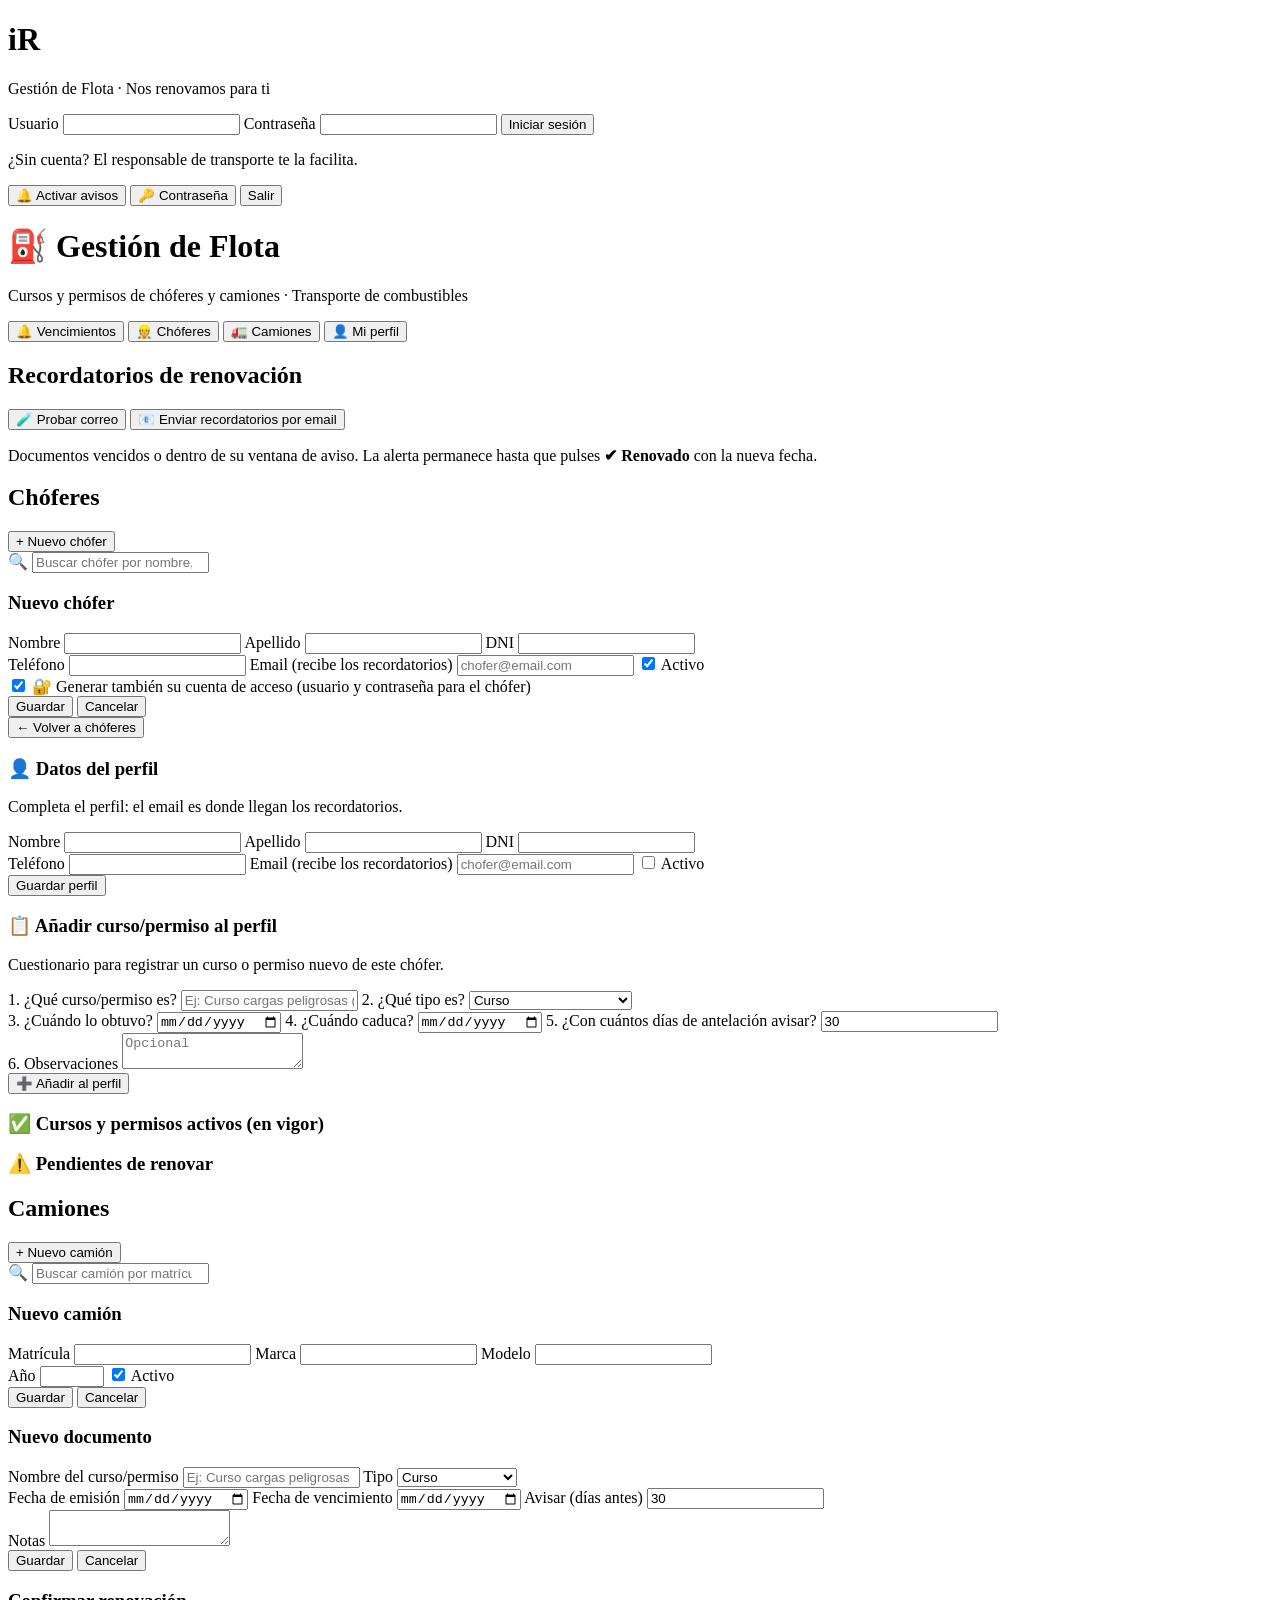
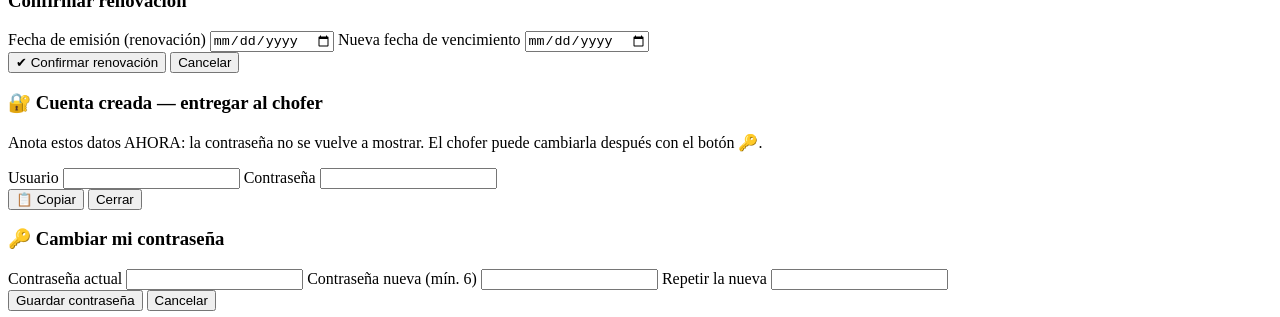
==== gestion_flota_php/static/index.html @ e3a1818c "Añadir buscador con lupa en las secciones de chóferes y camiones - Campo de búsqueda con icono de lu" ====
<!DOCTYPE html>
<html lang="es">
<head>
  <meta charset="UTF-8">
  <meta name="viewport" content="width=device-width, initial-scale=1.0">
  <title>Gestión de Flota — Cursos y Permisos</title>
  <meta name="theme-color" content="#36A9E1">
  <meta name="mobile-web-app-capable" content="yes">
  <meta name="apple-mobile-web-app-capable" content="yes">
  <meta name="apple-mobile-web-app-status-bar-style" content="black-translucent">
  <meta name="apple-mobile-web-app-title" content="Flota">
  <link rel="icon" href="static/icono.png">
  <link rel="apple-touch-icon" href="static/icono.png">
  <link rel="preconnect" href="https://fonts.googleapis.com">
  <link href="https://fonts.googleapis.com/css2?family=Lato:wght@400;700;900&display=swap" rel="stylesheet">
  <link rel="stylesheet" href="static/styles.css">
</head>
<body>
  <!-- Pantalla de acceso -->
  <div id="pantalla-login" class="pantalla-login oculta">
    <div class="caja-login">
      <h1 class="logo-login">iR</h1>
      <p>Gestión de Flota · Nos renovamos para ti</p>
      <form id="form-login" onsubmit="return enviarLogin(event)">
        <label>Usuario <input id="login-usuario" required autocomplete="username"></label>
        <label>Contraseña <input id="login-password" type="password" required autocomplete="current-password"></label>
        <button type="submit" class="btn-marca" id="btn-login">Iniciar sesión</button>
        <p class="error-login" id="error-login"></p>
        <p class="alternar-login">¿Sin cuenta? El responsable de transporte te la facilita.</p>
      </form>
    </div>
  </div>

  <header id="cabecera" class="oculta">
    <div class="barra-usuario">
      <span id="usuario-actual"></span>
      <button class="btn-chico" onclick="activarAvisos()" id="btn-avisos">🔔 Activar avisos</button>
      <button class="btn-chico" onclick="abrirCambioPassword()">🔑 Contraseña</button>
      <button class="btn-chico" onclick="cerrarSesion()">Salir</button>
    </div>
    <h1>⛽ Gestión de Flota</h1>
    <p class="subtitulo">Cursos y permisos de chóferes y camiones · Transporte de combustibles</p>
    <nav>
      <button class="tab activa" data-vista="vencimientos">🔔 Vencimientos</button>
      <button class="tab" data-vista="choferes">👷 Chóferes</button>
      <button class="tab" data-vista="camiones">🚛 Camiones</button>
      <button class="tab oculta" id="tab-perfil" onclick="abrirMiPerfil(this)">👤 Mi perfil</button>
    </nav>
  </header>

  <main id="contenido" class="oculta">
    <!-- Vista: Vencimientos -->
    <section id="vista-vencimientos" class="vista">
      <div class="barra">
        <h2>Recordatorios de renovación</h2>
        <div class="acciones" style="margin:0">
          <button class="btn-chico" id="btn-probar-correo" onclick="probarCorreo(this)">🧪 Probar correo</button>
          <button class="btn-primario" id="btn-enviar-avisos" onclick="enviarRecordatorios(this)">📧 Enviar recordatorios por email</button>
        </div>
      </div>
      <p class="ayuda">
        Documentos vencidos o dentro de su ventana de aviso. La alerta permanece
        hasta que pulses <strong>✔ Renovado</strong> con la nueva fecha.
      </p>
      <div id="lista-vencimientos"></div>
    </section>

    <!-- Vista: Choferes -->
    <section id="vista-choferes" class="vista oculta">
      <div class="barra">
        <h2>Chóferes</h2>
        <button class="btn-primario" onclick="abrirFormChofer()">+ Nuevo chófer</button>
      </div>
      <div class="buscador">
        <span class="lupa">🔍</span>
        <input id="buscar-choferes" type="search" placeholder="Buscar chófer por nombre, DNI, email o curso…" oninput="pintarChoferes()" autocomplete="off">
      </div>
      <form id="form-chofer" class="tarjeta oculta" onsubmit="return guardarChofer(event)">
        <h3 id="titulo-form-chofer">Nuevo chófer</h3>
        <input type="hidden" id="chofer-id">
        <div class="fila">
          <label>Nombre <input id="chofer-nombre" required></label>
          <label>Apellido <input id="chofer-apellido" required></label>
          <label>DNI <input id="chofer-dni" required></label>
        </div>
        <div class="fila">
          <label>Teléfono <input id="chofer-telefono"></label>
          <label>Email (recibe los recordatorios) <input id="chofer-email" type="email" required placeholder="chofer@email.com"></label>
          <label class="check"><input id="chofer-activo" type="checkbox" checked> Activo</label>
        </div>
        <label class="check" id="campo-generar-cuenta">
          <input id="chofer-generar-cuenta" type="checkbox" checked>
          🔐 Generar también su cuenta de acceso (usuario y contraseña para el chófer)
        </label>
        <div class="acciones">
          <button type="submit" class="btn-primario">Guardar</button>
          <button type="button" onclick="cerrarForms()">Cancelar</button>
        </div>
      </form>
      <div id="lista-choferes"></div>
    </section>

    <!-- Vista: Perfil del chofer -->
    <section id="vista-perfil" class="vista oculta">
      <button class="btn-chico" id="btn-volver-choferes" onclick="volverAChoferes()">← Volver a chóferes</button>
      <h2 id="perfil-titulo"></h2>

      <div class="tarjeta">
        <h3>👤 Datos del perfil</h3>
        <p class="ayuda">Completa el perfil: el email es donde llegan los recordatorios.</p>
        <form id="form-perfil" onsubmit="return guardarPerfil(event)">
          <div class="fila">
            <label>Nombre <input id="perfil-nombre" required></label>
            <label>Apellido <input id="perfil-apellido" required></label>
            <label>DNI <input id="perfil-dni" required></label>
          </div>
          <div class="fila">
            <label>Teléfono <input id="perfil-telefono"></label>
            <label>Email (recibe los recordatorios) <input id="perfil-email" type="email" required placeholder="chofer@email.com"></label>
            <label class="check"><input id="perfil-activo" type="checkbox"> Activo</label>
          </div>
          <div class="acciones">
            <button type="submit" class="btn-primario">Guardar perfil</button>
          </div>
        </form>
      </div>

      <div class="tarjeta cuestionario">
        <h3>📋 Añadir curso/permiso al perfil</h3>
        <p class="ayuda">Cuestionario para registrar un curso o permiso nuevo de este chófer.</p>
        <form id="form-cuestionario" onsubmit="return enviarCuestionario(event)">
          <div class="fila">
            <label>1. ¿Qué curso/permiso es? <input id="cuest-nombre" required placeholder="Ej: Curso cargas peligrosas (ADR)"></label>
            <label>2. ¿Qué tipo es?
              <select id="cuest-tipo">
                <option value="curso">Curso</option>
                <option value="permiso">Permiso</option>
                <option value="licencia">Licencia</option>
                <option value="otro">Otro (certificado, DNI...)</option>
              </select>
            </label>
          </div>
          <div class="fila">
            <label>3. ¿Cuándo lo obtuvo? <input id="cuest-emision" type="date"></label>
            <label>4. ¿Cuándo caduca? <input id="cuest-vencimiento" type="date" required></label>
            <label>5. ¿Con cuántos días de antelación avisar? <input id="cuest-aviso" type="number" min="0" value="30" required></label>
          </div>
          <label>6. Observaciones <textarea id="cuest-notas" rows="2" placeholder="Opcional"></textarea></label>
          <div class="acciones">
            <button type="submit" class="btn-marca">➕ Añadir al perfil</button>
          </div>
        </form>
      </div>

      <h3>✅ Cursos y permisos activos (en vigor)</h3>
      <div id="perfil-docs-activos"></div>

      <h3>⚠️ Pendientes de renovar</h3>
      <div id="perfil-docs-pendientes"></div>
    </section>

    <!-- Vista: Camiones -->
    <section id="vista-camiones" class="vista oculta">
      <div class="barra">
        <h2>Camiones</h2>
        <button class="btn-primario" id="btn-nuevo-camion" onclick="abrirFormCamion()">+ Nuevo camión</button>
      </div>
      <div class="buscador">
        <span class="lupa">🔍</span>
        <input id="buscar-camiones" type="search" placeholder="Buscar camión por matrícula, marca o permiso…" oninput="pintarCamiones()" autocomplete="off">
      </div>
      <form id="form-camion" class="tarjeta oculta" onsubmit="return guardarCamion(event)">
        <h3 id="titulo-form-camion">Nuevo camión</h3>
        <input type="hidden" id="camion-id">
        <div class="fila">
          <label>Matrícula <input id="camion-patente" required></label>
          <label>Marca <input id="camion-marca"></label>
          <label>Modelo <input id="camion-modelo"></label>
        </div>
        <div class="fila">
          <label>Año <input id="camion-anio" type="number" min="1950" max="2100"></label>
          <label class="check"><input id="camion-activo" type="checkbox" checked> Activo</label>
        </div>
        <div class="acciones">
          <button type="submit" class="btn-primario">Guardar</button>
          <button type="button" onclick="cerrarForms()">Cancelar</button>
        </div>
      </form>
      <div id="lista-camiones"></div>
    </section>
  </main>

  <!-- Modal de documento (curso/permiso) -->
  <div id="modal-doc" class="modal oculta">
    <form class="tarjeta modal-contenido" onsubmit="return guardarDocumento(event)">
      <h3 id="titulo-form-doc">Nuevo documento</h3>
      <p id="doc-titular" class="ayuda"></p>
      <input type="hidden" id="doc-id">
      <input type="hidden" id="doc-chofer-id">
      <input type="hidden" id="doc-camion-id">
      <div class="fila">
        <label>Nombre del curso/permiso <input id="doc-nombre" required placeholder="Ej: Curso cargas peligrosas"></label>
        <label>Tipo
          <select id="doc-tipo">
            <option value="curso">Curso</option>
            <option value="permiso">Permiso</option>
            <option value="licencia">Licencia</option>
            <option value="seguro">Seguro</option>
            <option value="revision_tecnica">Revisión técnica</option>
            <option value="otro">Otro</option>
          </select>
        </label>
      </div>
      <div class="fila">
        <label>Fecha de emisión <input id="doc-emision" type="date"></label>
        <label>Fecha de vencimiento <input id="doc-vencimiento" type="date" required></label>
        <label>Avisar (días antes) <input id="doc-aviso" type="number" min="0" value="30" required></label>
      </div>
      <label>Notas <textarea id="doc-notas" rows="2"></textarea></label>
      <div class="acciones">
        <button type="submit" class="btn-primario">Guardar</button>
        <button type="button" onclick="cerrarModal()">Cancelar</button>
      </div>
    </form>
  </div>

  <!-- Modal de renovación -->
  <div id="modal-renovar" class="modal oculta">
    <form class="tarjeta modal-contenido" onsubmit="return confirmarRenovacion(event)">
      <h3 id="titulo-renovar">Confirmar renovación</h3>
      <p id="renovar-info" class="ayuda"></p>
      <input type="hidden" id="renovar-id">
      <div class="fila">
        <label>Fecha de emisión (renovación) <input id="renovar-emision" type="date"></label>
        <label>Nueva fecha de vencimiento <input id="renovar-vencimiento" type="date" required></label>
      </div>
      <div class="acciones">
        <button type="submit" class="btn-marca">✔ Confirmar renovación</button>
        <button type="button" onclick="cerrarRenovar()">Cancelar</button>
      </div>
    </form>
  </div>

  <!-- Modal de credenciales generadas -->
  <div id="modal-credenciales" class="modal oculta">
    <div class="tarjeta modal-contenido">
      <h3>🔐 Cuenta creada — entregar al chofer</h3>
      <p class="ayuda">Anota estos datos AHORA: la contraseña no se vuelve a mostrar. El chofer puede cambiarla después con el botón 🔑.</p>
      <div class="fila">
        <label>Usuario <input id="cred-usuario" readonly onclick="this.select()"></label>
        <label>Contraseña <input id="cred-password" readonly onclick="this.select()"></label>
      </div>
      <div class="acciones">
        <button type="button" class="btn-primario" onclick="copiarCredenciales()">📋 Copiar</button>
        <button type="button" onclick="document.getElementById('modal-credenciales').classList.add('oculta')">Cerrar</button>
      </div>
    </div>
  </div>

  <!-- Modal de cambio de contraseña -->
  <div id="modal-password" class="modal oculta">
    <form class="tarjeta modal-contenido" onsubmit="return cambiarPassword(event)">
      <h3>🔑 Cambiar mi contraseña</h3>
      <div class="fila">
        <label>Contraseña actual <input id="pass-actual" type="password" required></label>
        <label>Contraseña nueva (mín. 6) <input id="pass-nueva" type="password" required minlength="6"></label>
        <label>Repetir la nueva <input id="pass-repetir" type="password" required minlength="6"></label>
      </div>
      <div class="acciones">
        <button type="submit" class="btn-primario">Guardar contraseña</button>
        <button type="button" onclick="cerrarCambioPassword()">Cancelar</button>
      </div>
    </form>
  </div>

  <script src="static/auth.js"></script>
  <script src="static/app.js"></script>
  <script src="static/perfil.js"></script>
</body>
</html>
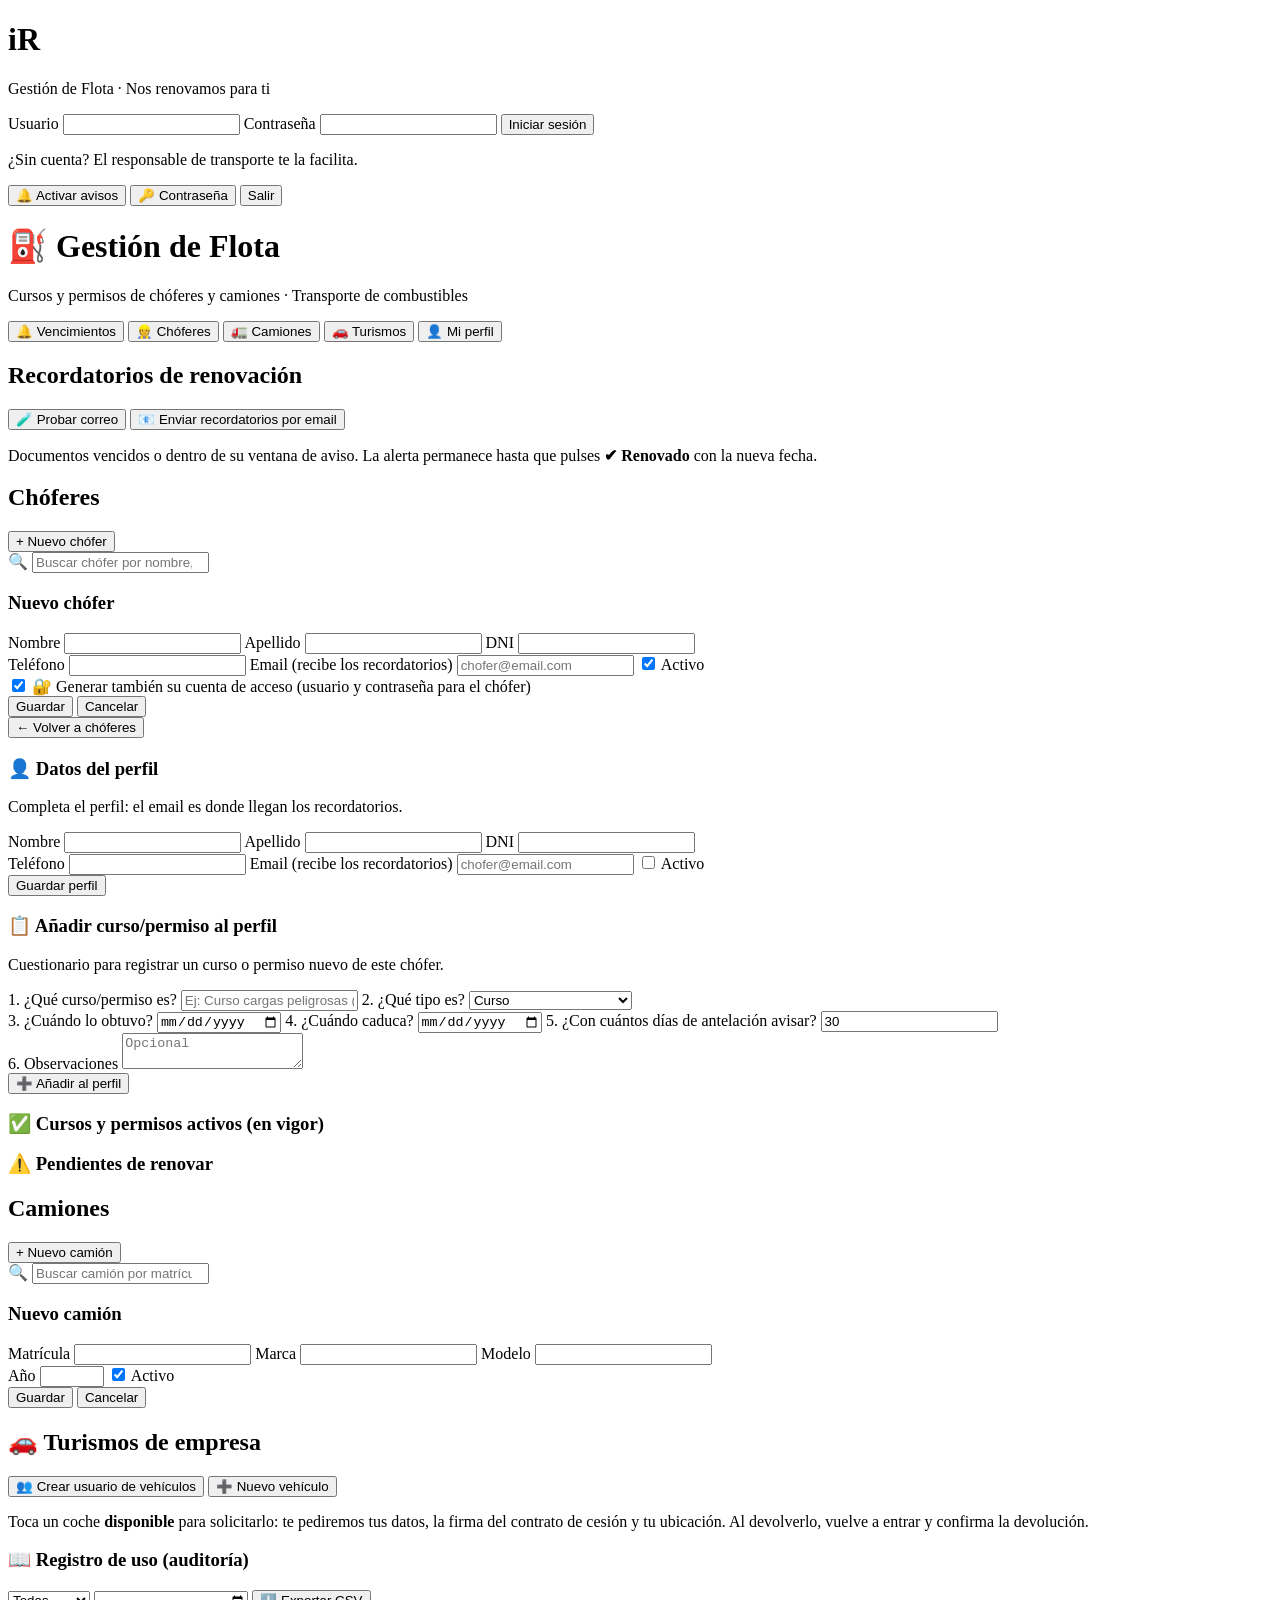
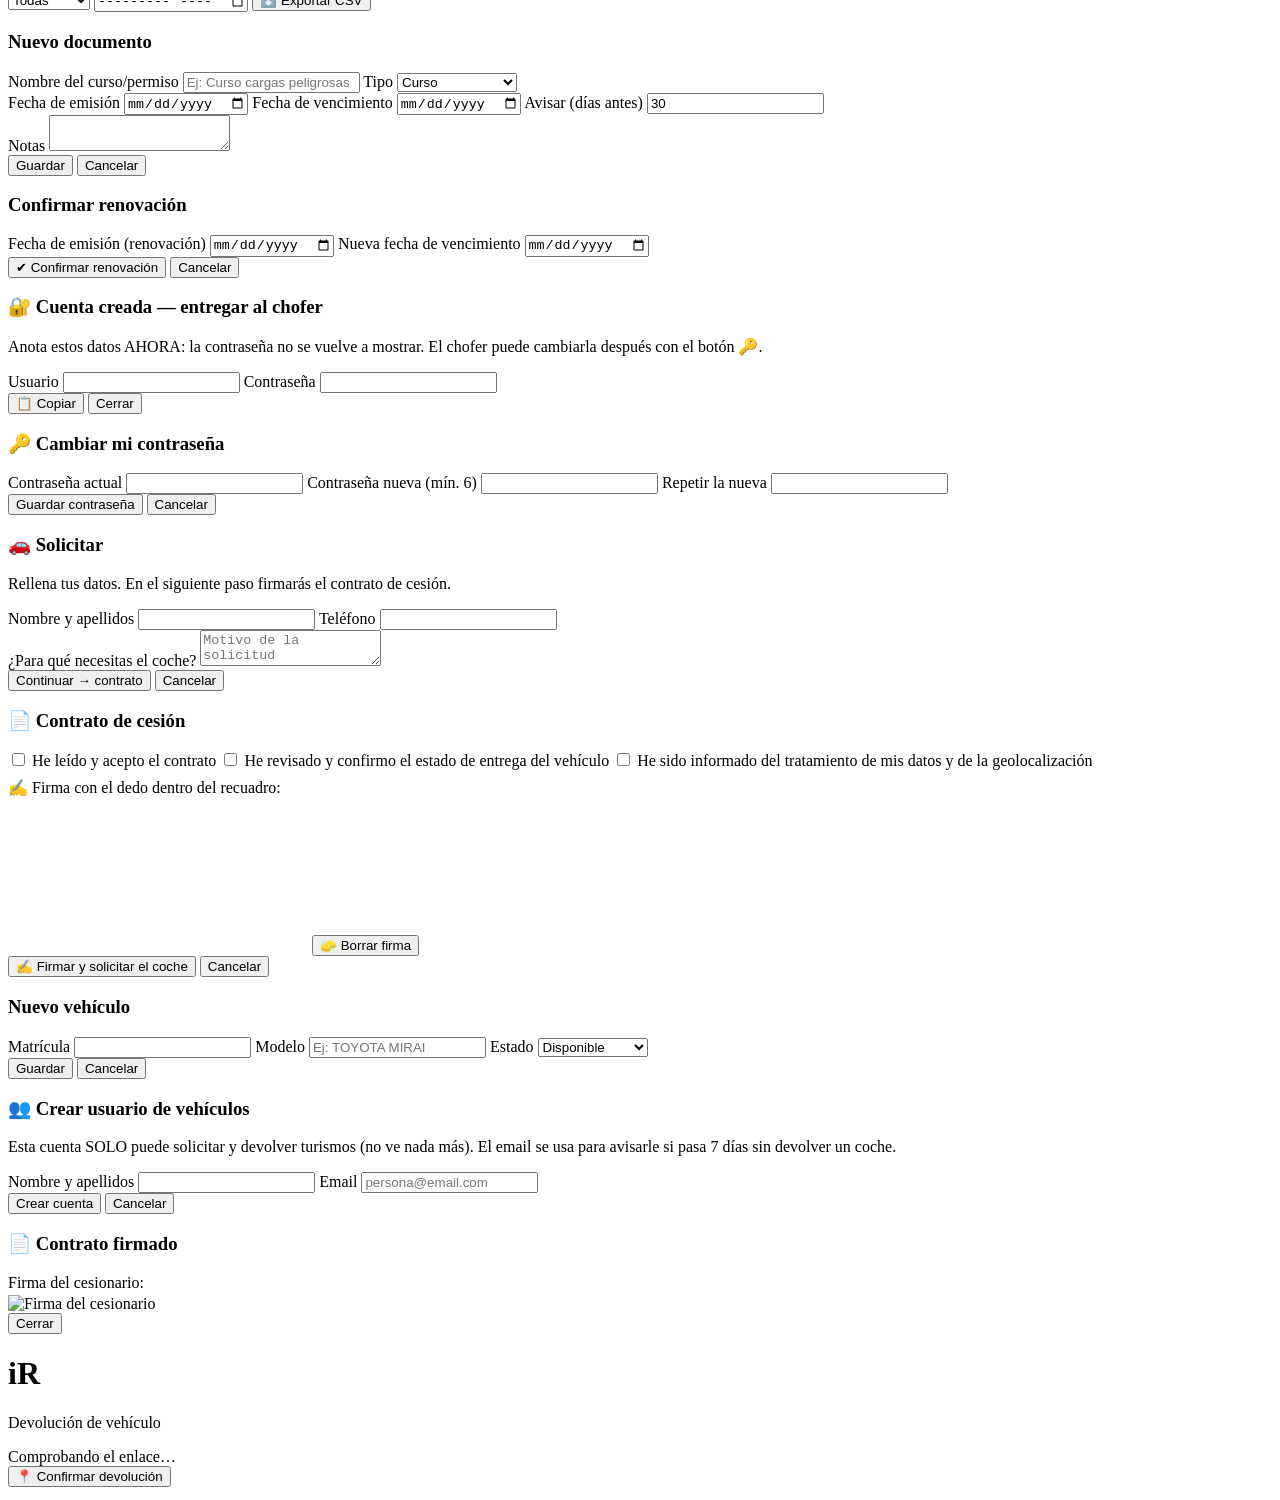
==== commit 32ab0a04: "Módulo de Turismos: solicitud/devolución de coches con GPS, firma y auditoría Sección nueva 🚗 Turism" ====
--- a/gestion_flota_php/static/index.html
+++ b/gestion_flota_php/static/index.html
@@ -13,7 +13,8 @@
   <link rel="apple-touch-icon" href="static/icono.png">
   <link rel="preconnect" href="https://fonts.googleapis.com">
   <link href="https://fonts.googleapis.com/css2?family=Lato:wght@400;700;900&display=swap" rel="stylesheet">
-  <link rel="stylesheet" href="static/styles.css">
+  <link rel="stylesheet" href="static/styles.css?v=7">
+  <link rel="stylesheet" href="static/turismos.css?v=1">
 </head>
 <body>
   <!-- Pantalla de acceso -->
@@ -44,6 +45,7 @@
       <button class="tab activa" data-vista="vencimientos">🔔 Vencimientos</button>
       <button class="tab" data-vista="choferes">👷 Chóferes</button>
       <button class="tab" data-vista="camiones">🚛 Camiones</button>
+      <button class="tab oculta" id="tab-turismos" data-vista="turismos">🚗 Turismos</button>
       <button class="tab oculta" id="tab-perfil" onclick="abrirMiPerfil(this)">👤 Mi perfil</button>
     </nav>
   </header>
@@ -73,7 +75,8 @@
       </div>
       <div class="buscador">
         <span class="lupa">🔍</span>
-        <input id="buscar-choferes" type="search" placeholder="Buscar chófer por nombre, DNI, email o curso…" oninput="pintarChoferes()" autocomplete="off">
+        <input id="buscar-choferes" type="search" placeholder="Buscar chófer por nombre, DNI, email o curso…" oninput="sugerir('choferes')" onkeydown="teclasBuscador(event, 'choferes')" autocomplete="off">
+        <div class="sugerencias oculta" id="sug-choferes"></div>
       </div>
       <form id="form-chofer" class="tarjeta oculta" onsubmit="return guardarChofer(event)">
         <h3 id="titulo-form-chofer">Nuevo chófer</h3>
@@ -167,7 +170,8 @@
       </div>
       <div class="buscador">
         <span class="lupa">🔍</span>
-        <input id="buscar-camiones" type="search" placeholder="Buscar camión por matrícula, marca o permiso…" oninput="pintarCamiones()" autocomplete="off">
+        <input id="buscar-camiones" type="search" placeholder="Buscar camión por matrícula, marca o permiso…" oninput="sugerir('camiones')" onkeydown="teclasBuscador(event, 'camiones')" autocomplete="off">
+        <div class="sugerencias oculta" id="sug-camiones"></div>
       </div>
       <form id="form-camion" class="tarjeta oculta" onsubmit="return guardarCamion(event)">
         <h3 id="titulo-form-camion">Nuevo camión</h3>
@@ -187,6 +191,40 @@
         </div>
       </form>
       <div id="lista-camiones"></div>
+    </section>
+
+    <!-- Vista: Turismos (coches de empresa) -->
+    <section id="vista-turismos" class="vista oculta">
+      <div class="barra">
+        <h2>🚗 Turismos de empresa</h2>
+        <div class="acciones oculta" style="margin:0" id="turismos-acciones-admin">
+          <button class="btn-primario btn-chico" onclick="abrirUsuarioVehiculos()">👥 Crear usuario de vehículos</button>
+          <button class="btn-chico" onclick="abrirFormVehiculo()">➕ Nuevo vehículo</button>
+        </div>
+      </div>
+      <div id="turismo-solicitud-activa"></div>
+      <p class="ayuda">
+        Toca un coche <strong>disponible</strong> para solicitarlo: te pediremos
+        tus datos, la firma del contrato de cesión y tu ubicación. Al devolverlo,
+        vuelve a entrar y confirma la devolución.
+      </p>
+      <div id="lista-turismos" class="turismo-lista"></div>
+
+      <div id="turismos-registro" class="oculta">
+        <div class="barra">
+          <h3>📖 Registro de uso (auditoría)</h3>
+          <div class="acciones" style="margin:0">
+            <select id="registro-filtro" onchange="pintarRegistroTurismos()">
+              <option value="todas">Todas</option>
+              <option value="en_uso">En uso</option>
+              <option value="devueltas">Devueltas</option>
+            </select>
+            <input type="month" id="registro-mes" onchange="pintarRegistroTurismos()">
+            <button class="btn-chico" onclick="exportarRegistroTurismos()">⬇️ Exportar CSV</button>
+          </div>
+        </div>
+        <div id="lista-registro-turismos"></div>
+      </div>
     </section>
   </main>
 
@@ -273,8 +311,113 @@
     </form>
   </div>
 
-  <script src="static/auth.js"></script>
-  <script src="static/app.js"></script>
-  <script src="static/perfil.js"></script>
+  <!-- Modal: datos de la solicitud de turismo (paso 1) -->
+  <div id="modal-solicitud-turismo" class="modal oculta">
+    <form class="tarjeta modal-contenido" onsubmit="return continuarAlContrato(event)">
+      <h3>🚗 Solicitar <span id="solicitud-veh"></span></h3>
+      <p class="ayuda">Rellena tus datos. En el siguiente paso firmarás el contrato de cesión.</p>
+      <div class="fila">
+        <label>Nombre y apellidos <input id="sol-nombre" required autocomplete="name"></label>
+        <label>Teléfono <input id="sol-telefono" type="tel" required autocomplete="tel"></label>
+      </div>
+      <label>¿Para qué necesitas el coche? <textarea id="sol-motivo" rows="2" required placeholder="Motivo de la solicitud"></textarea></label>
+      <div class="acciones">
+        <button type="submit" class="btn-marca">Continuar → contrato</button>
+        <button type="button" onclick="cerrarModalTurismo('modal-solicitud-turismo')">Cancelar</button>
+      </div>
+    </form>
+  </div>
+
+  <!-- Modal: contrato de cesión + firma con el dedo (paso 2) -->
+  <div id="modal-contrato" class="modal oculta">
+    <div class="tarjeta modal-contenido">
+      <h3>📄 Contrato de cesión</h3>
+      <div id="contrato-texto" class="contrato-texto"></div>
+      <label class="check"><input type="checkbox" id="chk-contrato"> He leído y acepto el contrato</label>
+      <label class="check"><input type="checkbox" id="chk-estado"> He revisado y confirmo el estado de entrega del vehículo</label>
+      <label class="check"><input type="checkbox" id="chk-datos"> He sido informado del tratamiento de mis datos y de la geolocalización</label>
+      <p class="ayuda" style="margin:0.5rem 0 0.2rem">✍️ Firma con el dedo dentro del recuadro:</p>
+      <canvas id="firma-canvas" class="firma-canvas"></canvas>
+      <button type="button" class="btn-chico" onclick="limpiarFirma()">🧽 Borrar firma</button>
+      <div class="acciones">
+        <button type="button" class="btn-marca" onclick="firmarYSolicitar(this)">✍️ Firmar y solicitar el coche</button>
+        <button type="button" onclick="cerrarModalTurismo('modal-contrato')">Cancelar</button>
+      </div>
+    </div>
+  </div>
+
+  <!-- Modal: nuevo/editar vehículo (solo responsable) -->
+  <div id="modal-vehiculo" class="modal oculta">
+    <form class="tarjeta modal-contenido" onsubmit="return guardarVehiculo(event)">
+      <h3 id="titulo-form-vehiculo">Nuevo vehículo</h3>
+      <input type="hidden" id="veh-id">
+      <div class="fila">
+        <label>Matrícula <input id="veh-matricula" required></label>
+        <label>Modelo <input id="veh-modelo" placeholder="Ej: TOYOTA MIRAI"></label>
+        <label>Estado
+          <select id="veh-estado">
+            <option value="disponible">Disponible</option>
+            <option value="mantenimiento">Mantenimiento</option>
+            <option value="baja">Fuera de flota</option>
+          </select>
+        </label>
+      </div>
+      <div class="acciones">
+        <button type="submit" class="btn-primario">Guardar</button>
+        <button type="button" onclick="cerrarModalTurismo('modal-vehiculo')">Cancelar</button>
+      </div>
+    </form>
+  </div>
+
+  <!-- Modal: crear usuario de vehículos (solo responsable) -->
+  <div id="modal-usuario-vehiculos" class="modal oculta">
+    <form class="tarjeta modal-contenido" onsubmit="return crearUsuarioVehiculos(event)">
+      <h3>👥 Crear usuario de vehículos</h3>
+      <p class="ayuda">
+        Esta cuenta SOLO puede solicitar y devolver turismos (no ve nada más).
+        El email se usa para avisarle si pasa 7 días sin devolver un coche.
+      </p>
+      <div class="fila">
+        <label>Nombre y apellidos <input id="uv-nombre" required></label>
+        <label>Email <input id="uv-email" type="email" required placeholder="persona@email.com"></label>
+      </div>
+      <div class="acciones">
+        <button type="submit" class="btn-primario">Crear cuenta</button>
+        <button type="button" onclick="cerrarModalTurismo('modal-usuario-vehiculos')">Cancelar</button>
+      </div>
+    </form>
+  </div>
+
+  <!-- Modal: detalle de una solicitud (contrato firmado, auditoría) -->
+  <div id="modal-detalle-solicitud" class="modal oculta">
+    <div class="tarjeta modal-contenido">
+      <h3>📄 Contrato firmado</h3>
+      <p class="ayuda" id="detalle-solicitud-info"></p>
+      <div id="detalle-contrato" class="contrato-texto"></div>
+      <p class="ayuda" style="margin:0.5rem 0 0.2rem">Firma del cesionario:</p>
+      <img id="detalle-firma" class="firma-imagen" alt="Firma del cesionario">
+      <div class="acciones">
+        <button type="button" onclick="cerrarModalTurismo('modal-detalle-solicitud')">Cerrar</button>
+      </div>
+    </div>
+  </div>
+
+  <!-- Pantalla pública de devolución (enlace del email, sin iniciar sesión) -->
+  <div id="pantalla-devolucion" class="pantalla-login oculta">
+    <div class="caja-login">
+      <h1 class="logo-login">iR</h1>
+      <p>Devolución de vehículo</p>
+      <div id="devolucion-info" class="devolucion-info">Comprobando el enlace…</div>
+      <button class="btn-marca" id="btn-devolucion-token" onclick="confirmarDevolucionToken(this)">📍 Confirmar devolución</button>
+      <p class="error-login" id="error-devolucion"></p>
+    </div>
+  </div>
+
+  <script src="static/auth.js?v=7"></script>
+  <script src="static/buscador.js?v=7"></script>
+  <script src="static/app.js?v=7"></script>
+  <script src="static/perfil.js?v=7"></script>
+  <script src="static/turismos.js?v=1"></script>
+  <script src="static/turismos_admin.js?v=1"></script>
 </body>
 </html>
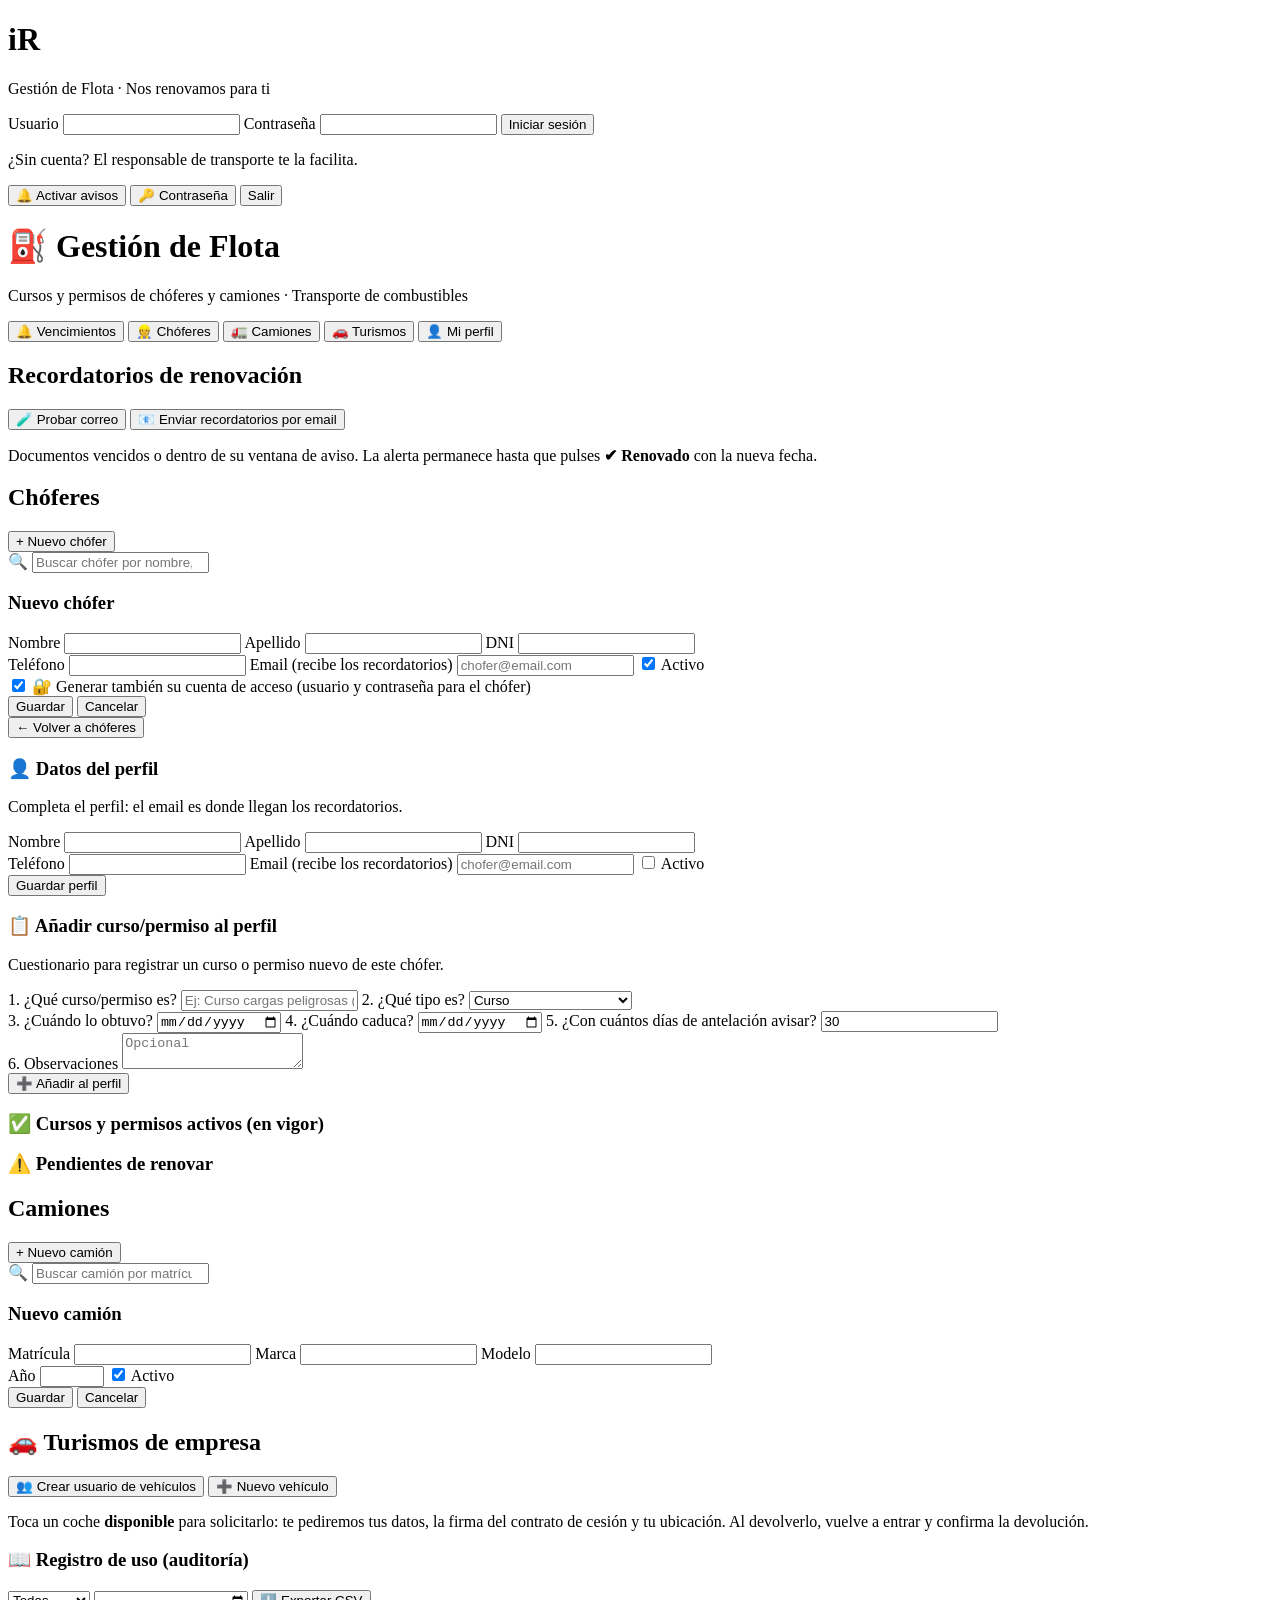
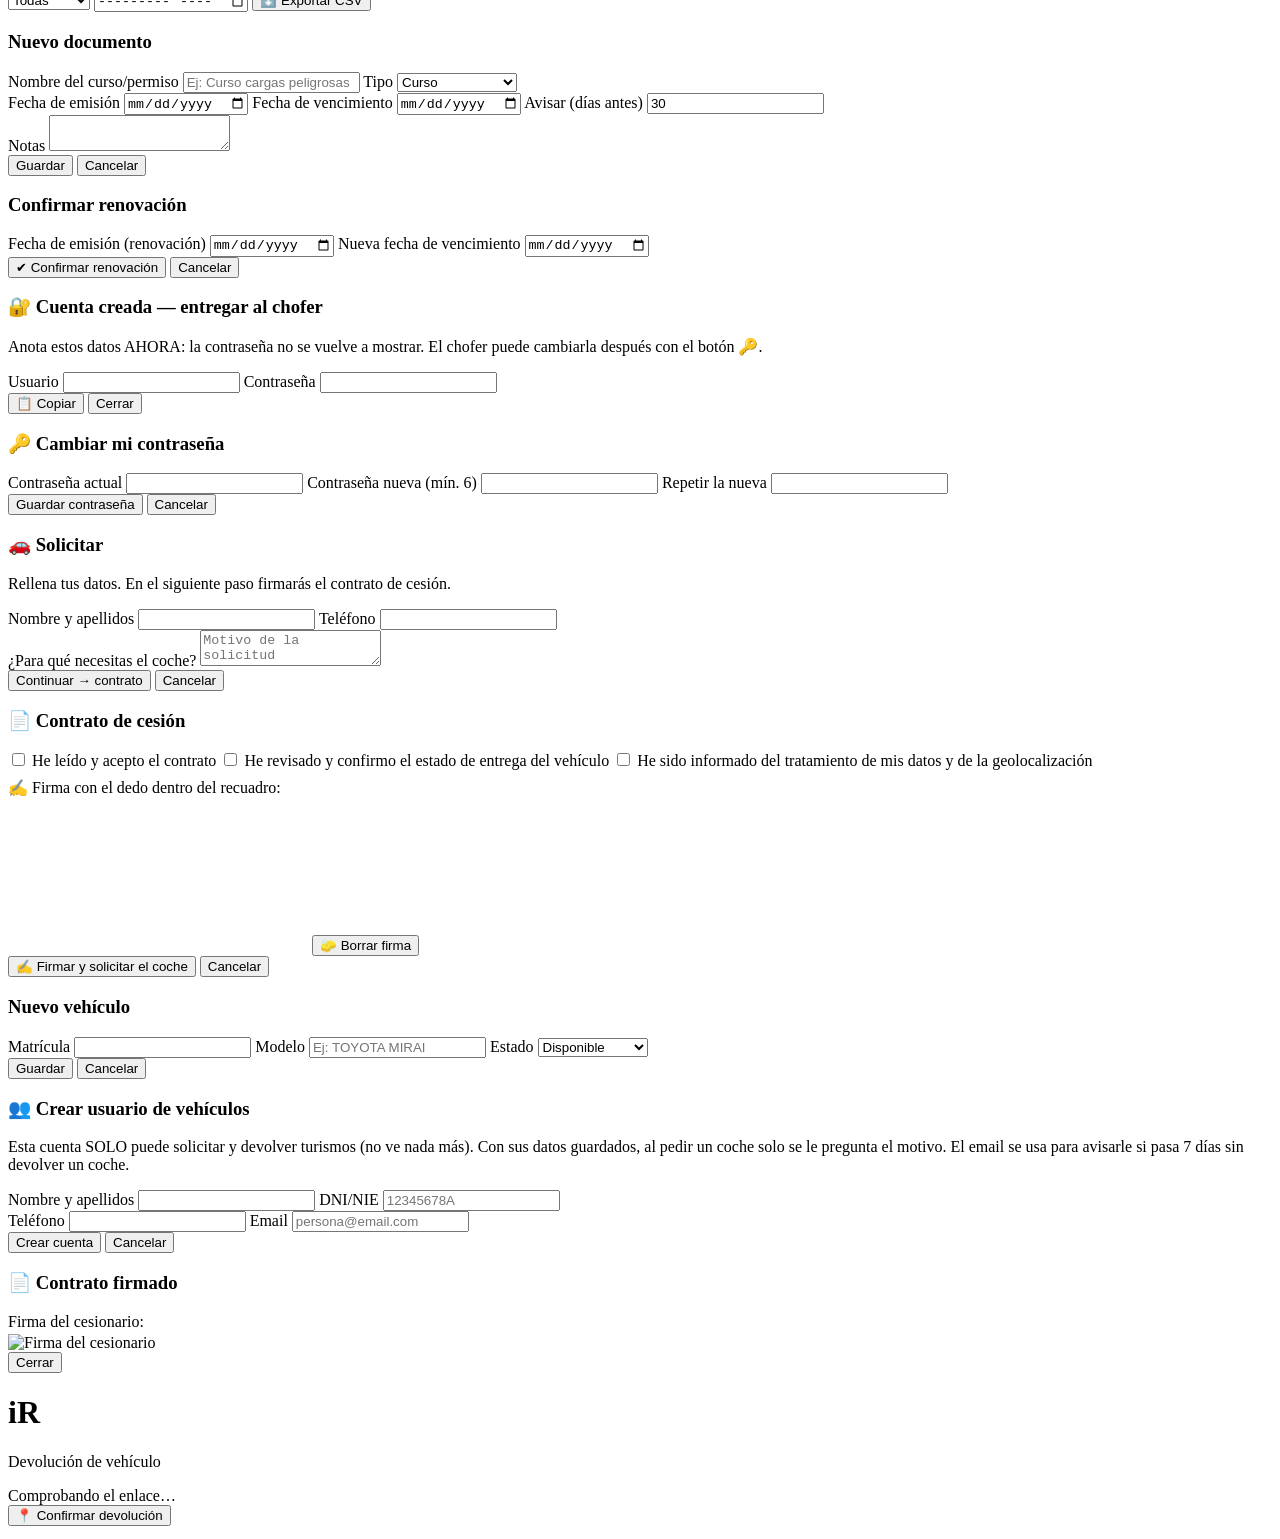
==== commit 22889869: "Turismos: la solicitud toma los datos de la cuenta (solo pide el motivo) - "Crear usuario de vehícul" ====
--- a/gestion_flota_php/static/index.html
+++ b/gestion_flota_php/static/index.html
@@ -315,10 +315,13 @@
   <div id="modal-solicitud-turismo" class="modal oculta">
     <form class="tarjeta modal-contenido" onsubmit="return continuarAlContrato(event)">
       <h3>🚗 Solicitar <span id="solicitud-veh"></span></h3>
-      <p class="ayuda">Rellena tus datos. En el siguiente paso firmarás el contrato de cesión.</p>
-      <div class="fila">
-        <label>Nombre y apellidos <input id="sol-nombre" required autocomplete="name"></label>
-        <label>Teléfono <input id="sol-telefono" type="tel" required autocomplete="tel"></label>
+      <p class="ayuda oculta" id="sol-datos-perfil"></p>
+      <div id="sol-datos-manuales">
+        <p class="ayuda">Rellena tus datos. En el siguiente paso firmarás el contrato de cesión.</p>
+        <div class="fila">
+          <label>Nombre y apellidos <input id="sol-nombre" required autocomplete="name"></label>
+          <label>Teléfono <input id="sol-telefono" type="tel" required autocomplete="tel"></label>
+        </div>
       </div>
       <label>¿Para qué necesitas el coche? <textarea id="sol-motivo" rows="2" required placeholder="Motivo de la solicitud"></textarea></label>
       <div class="acciones">
@@ -375,10 +378,15 @@
       <h3>👥 Crear usuario de vehículos</h3>
       <p class="ayuda">
         Esta cuenta SOLO puede solicitar y devolver turismos (no ve nada más).
+        Con sus datos guardados, al pedir un coche solo se le pregunta el motivo.
         El email se usa para avisarle si pasa 7 días sin devolver un coche.
       </p>
       <div class="fila">
         <label>Nombre y apellidos <input id="uv-nombre" required></label>
+        <label>DNI/NIE <input id="uv-dni" required placeholder="12345678A"></label>
+      </div>
+      <div class="fila">
+        <label>Teléfono <input id="uv-telefono" type="tel" required></label>
         <label>Email <input id="uv-email" type="email" required placeholder="persona@email.com"></label>
       </div>
       <div class="acciones">
@@ -417,7 +425,7 @@
   <script src="static/buscador.js?v=7"></script>
   <script src="static/app.js?v=7"></script>
   <script src="static/perfil.js?v=7"></script>
-  <script src="static/turismos.js?v=1"></script>
-  <script src="static/turismos_admin.js?v=1"></script>
+  <script src="static/turismos.js?v=2"></script>
+  <script src="static/turismos_admin.js?v=2"></script>
 </body>
 </html>
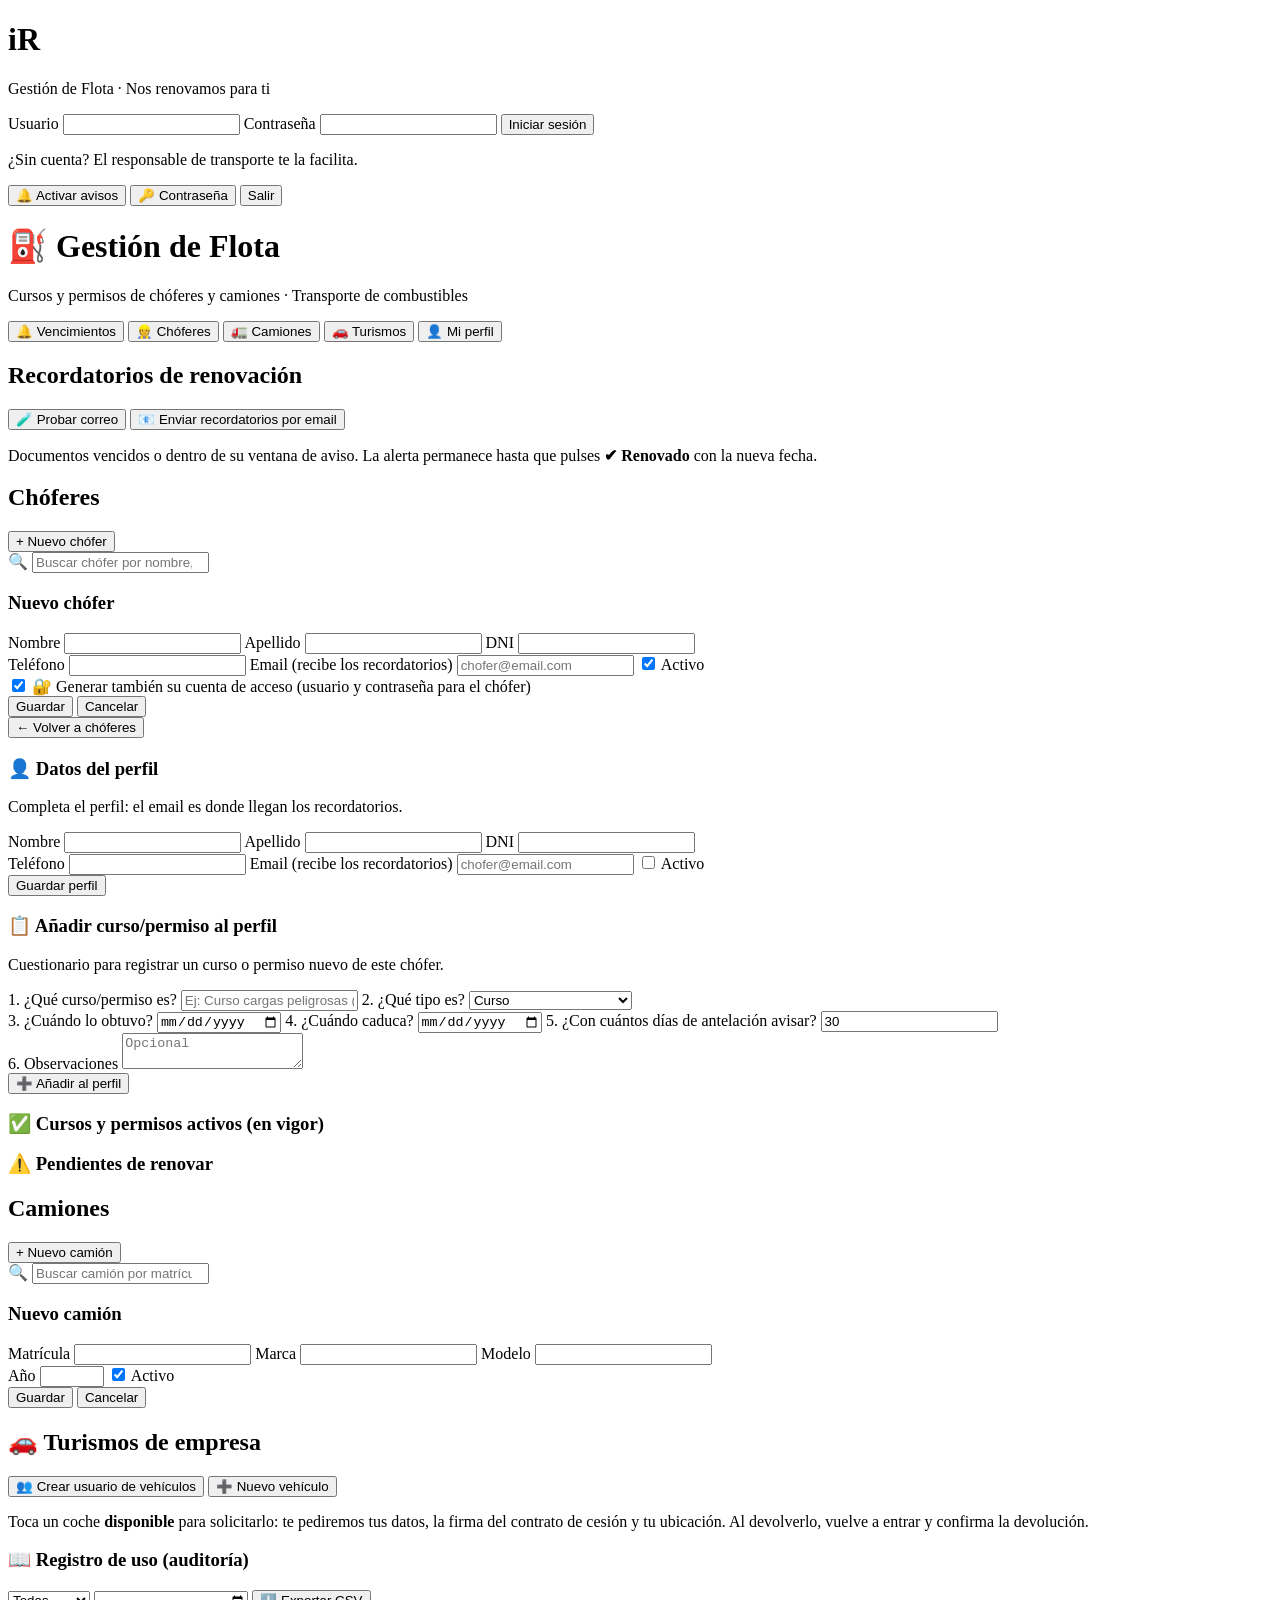
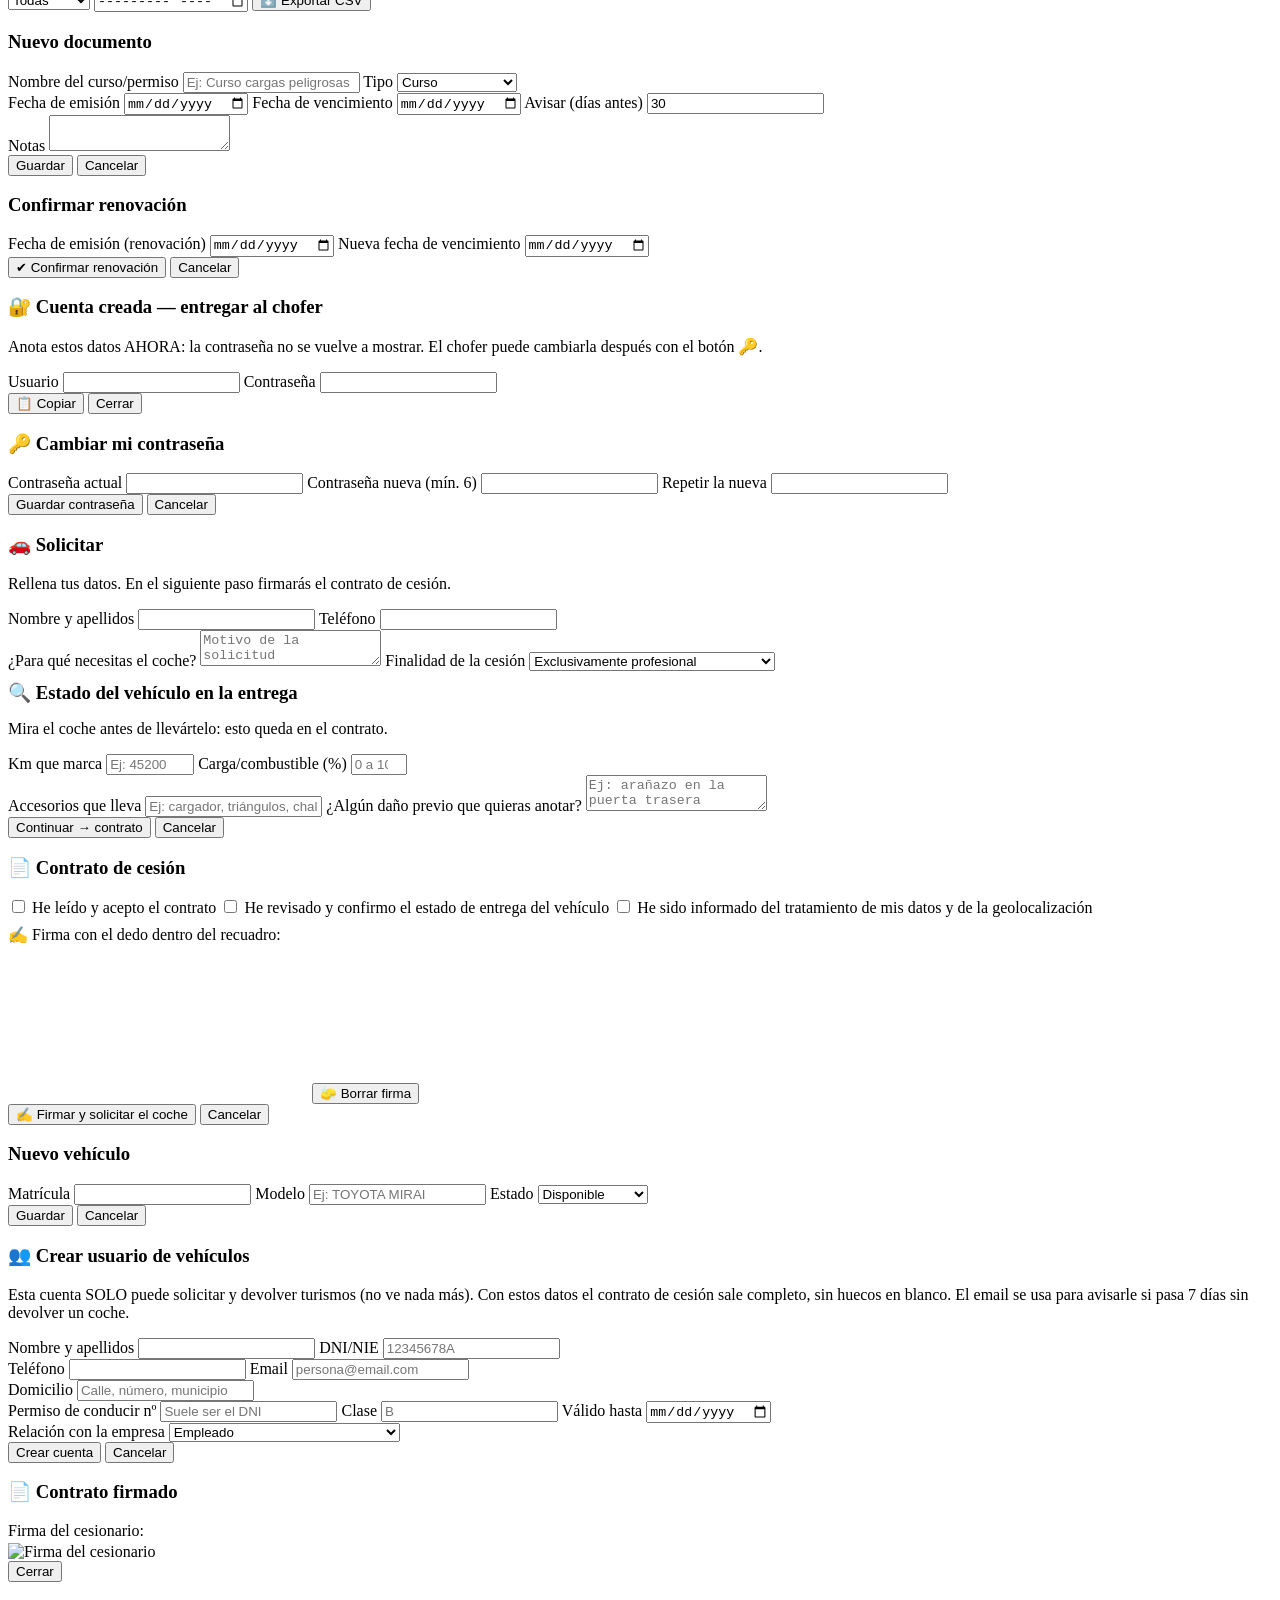
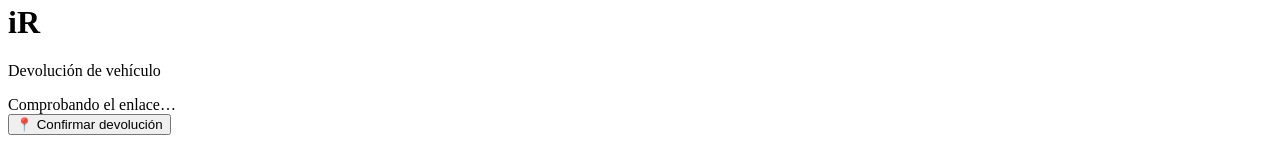
==== commit 9e473165: "Turismos: contrato completo (permiso, domicilio, estado del coche, no empleados) - El alta de usuari" ====
--- a/gestion_flota_php/static/index.html
+++ b/gestion_flota_php/static/index.html
@@ -324,6 +324,20 @@
         </div>
       </div>
       <label>¿Para qué necesitas el coche? <textarea id="sol-motivo" rows="2" required placeholder="Motivo de la solicitud"></textarea></label>
+      <label>Finalidad de la cesión
+        <select id="sol-finalidad" required>
+          <option value="Exclusivamente profesional">Exclusivamente profesional</option>
+          <option value="Profesional y uso personal autorizado">Profesional y uso personal autorizado</option>
+        </select>
+      </label>
+      <h3 style="margin:0.7rem 0 0.2rem">🔍 Estado del vehículo en la entrega</h3>
+      <p class="ayuda">Mira el coche antes de llevártelo: esto queda en el contrato.</p>
+      <div class="fila">
+        <label>Km que marca <input id="sol-km" type="number" min="0" max="9999999" required inputmode="numeric" placeholder="Ej: 45200"></label>
+        <label>Carga/combustible (%) <input id="sol-nivel" type="number" min="0" max="100" required inputmode="numeric" placeholder="0 a 100"></label>
+      </div>
+      <label>Accesorios que lleva <input id="sol-accesorios" placeholder="Ej: cargador, triángulos, chaleco (vacío = ninguno)"></label>
+      <label>¿Algún daño previo que quieras anotar? <textarea id="sol-danos" rows="2" placeholder="Ej: arañazo en la puerta trasera derecha (vacío = sin daños)"></textarea></label>
       <div class="acciones">
         <button type="submit" class="btn-marca">Continuar → contrato</button>
         <button type="button" onclick="cerrarModalTurismo('modal-solicitud-turismo')">Cancelar</button>
@@ -378,8 +392,8 @@
       <h3>👥 Crear usuario de vehículos</h3>
       <p class="ayuda">
         Esta cuenta SOLO puede solicitar y devolver turismos (no ve nada más).
-        Con sus datos guardados, al pedir un coche solo se le pregunta el motivo.
-        El email se usa para avisarle si pasa 7 días sin devolver un coche.
+        Con estos datos el contrato de cesión sale completo, sin huecos en
+        blanco. El email se usa para avisarle si pasa 7 días sin devolver un coche.
       </p>
       <div class="fila">
         <label>Nombre y apellidos <input id="uv-nombre" required></label>
@@ -389,6 +403,18 @@
         <label>Teléfono <input id="uv-telefono" type="tel" required></label>
         <label>Email <input id="uv-email" type="email" required placeholder="persona@email.com"></label>
       </div>
+      <label>Domicilio <input id="uv-domicilio" required placeholder="Calle, número, municipio"></label>
+      <div class="fila">
+        <label>Permiso de conducir nº <input id="uv-permiso" required placeholder="Suele ser el DNI"></label>
+        <label>Clase <input id="uv-clase" required placeholder="B" style="text-transform:uppercase"></label>
+        <label>Válido hasta <input id="uv-caduca" type="date" required></label>
+      </div>
+      <label>Relación con la empresa
+        <select id="uv-empleado">
+          <option value="1">Empleado</option>
+          <option value="0">Colaborador/tercero (no empleado)</option>
+        </select>
+      </label>
       <div class="acciones">
         <button type="submit" class="btn-primario">Crear cuenta</button>
         <button type="button" onclick="cerrarModalTurismo('modal-usuario-vehiculos')">Cancelar</button>
@@ -425,7 +451,7 @@
   <script src="static/buscador.js?v=7"></script>
   <script src="static/app.js?v=7"></script>
   <script src="static/perfil.js?v=7"></script>
-  <script src="static/turismos.js?v=2"></script>
-  <script src="static/turismos_admin.js?v=2"></script>
+  <script src="static/turismos.js?v=3"></script>
+  <script src="static/turismos_admin.js?v=3"></script>
 </body>
 </html>
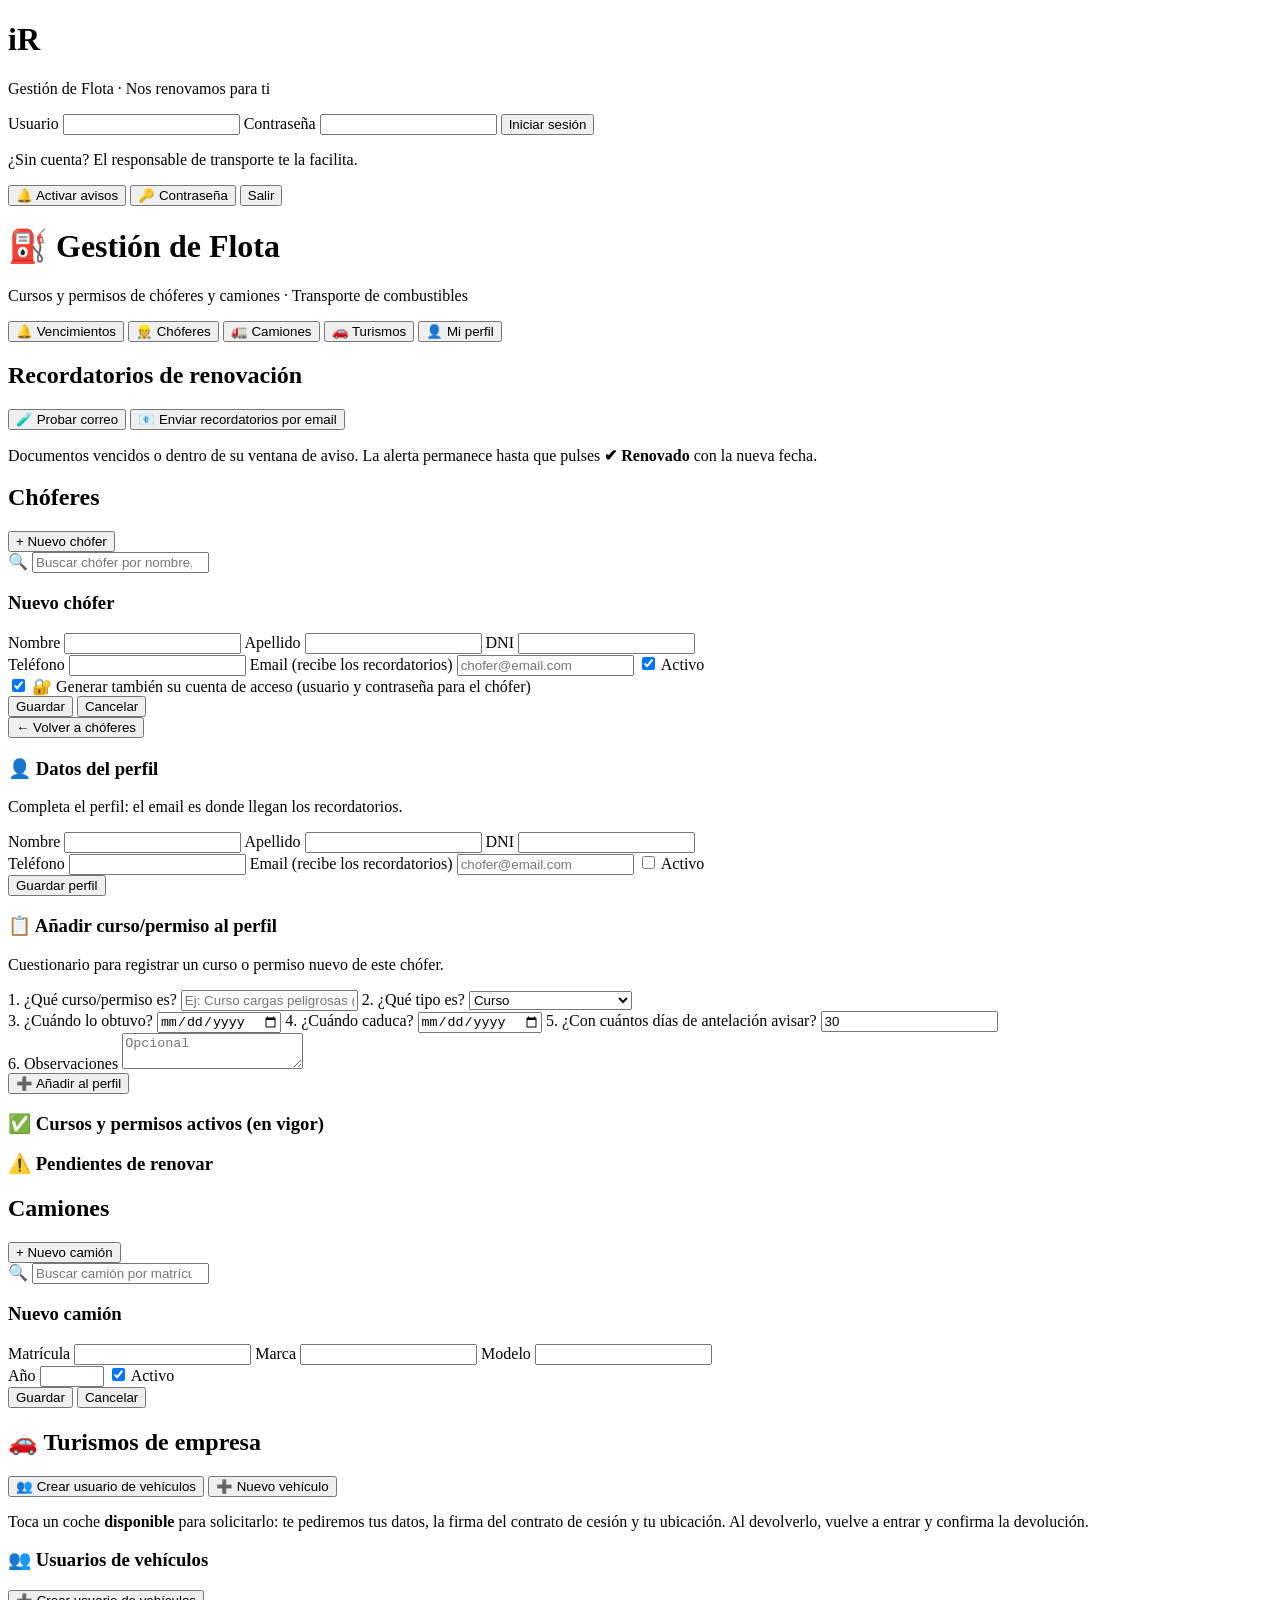
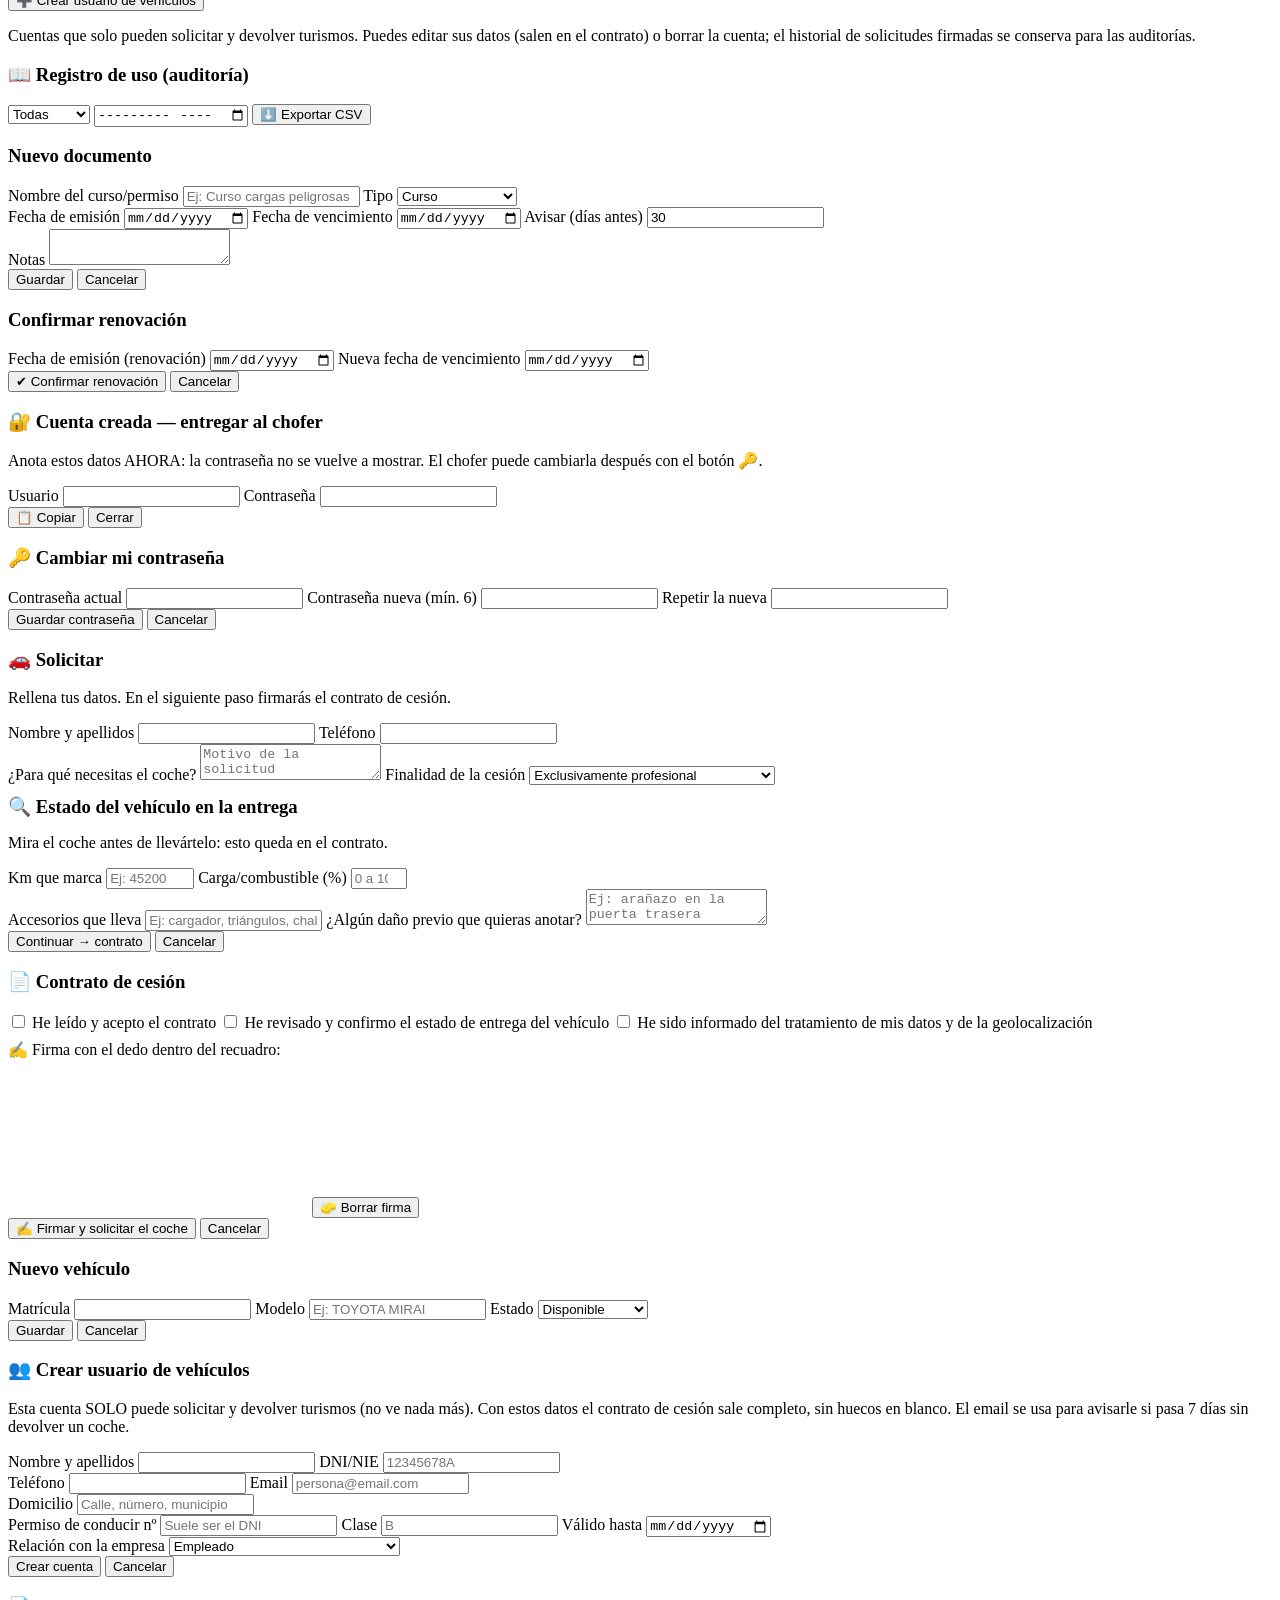
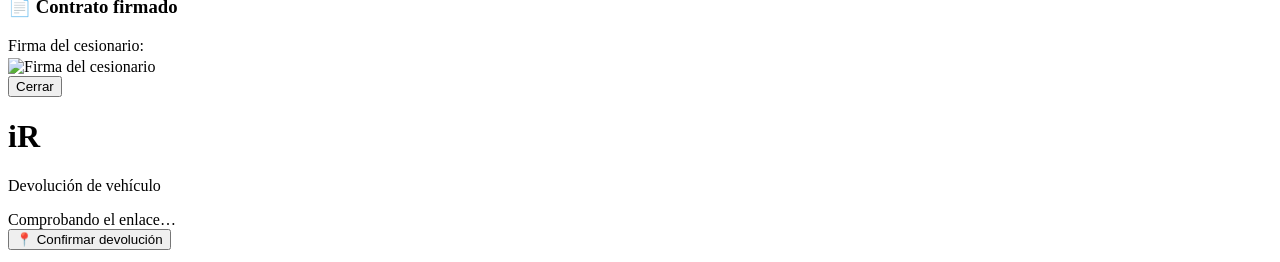
==== commit 3de08bc9: "Turismos: lista de usuarios de vehículos con edición y borrado (admin) - Nueva sección "👥 Usuarios d" ====
--- a/gestion_flota_php/static/index.html
+++ b/gestion_flota_php/static/index.html
@@ -210,6 +210,19 @@
       </p>
       <div id="lista-turismos" class="turismo-lista"></div>
 
+      <div id="turismos-usuarios" class="oculta">
+        <div class="barra">
+          <h3>👥 Usuarios de vehículos</h3>
+          <button class="btn-chico btn-primario" onclick="abrirUsuarioVehiculos()">➕ Crear usuario de vehículos</button>
+        </div>
+        <p class="ayuda">
+          Cuentas que solo pueden solicitar y devolver turismos. Puedes editar
+          sus datos (salen en el contrato) o borrar la cuenta; el historial de
+          solicitudes firmadas se conserva para las auditorías.
+        </p>
+        <div id="lista-usuarios-vehiculos"></div>
+      </div>
+
       <div id="turismos-registro" class="oculta">
         <div class="barra">
           <h3>📖 Registro de uso (auditoría)</h3>
@@ -389,7 +402,8 @@
   <!-- Modal: crear usuario de vehículos (solo responsable) -->
   <div id="modal-usuario-vehiculos" class="modal oculta">
     <form class="tarjeta modal-contenido" onsubmit="return crearUsuarioVehiculos(event)">
-      <h3>👥 Crear usuario de vehículos</h3>
+      <h3 id="titulo-usuario-vehiculos">👥 Crear usuario de vehículos</h3>
+      <input type="hidden" id="uv-id">
       <p class="ayuda">
         Esta cuenta SOLO puede solicitar y devolver turismos (no ve nada más).
         Con estos datos el contrato de cesión sale completo, sin huecos en
@@ -416,7 +430,7 @@
         </select>
       </label>
       <div class="acciones">
-        <button type="submit" class="btn-primario">Crear cuenta</button>
+        <button type="submit" class="btn-primario" id="btn-uv-guardar">Crear cuenta</button>
         <button type="button" onclick="cerrarModalTurismo('modal-usuario-vehiculos')">Cancelar</button>
       </div>
     </form>
@@ -451,7 +465,7 @@
   <script src="static/buscador.js?v=7"></script>
   <script src="static/app.js?v=7"></script>
   <script src="static/perfil.js?v=7"></script>
-  <script src="static/turismos.js?v=3"></script>
-  <script src="static/turismos_admin.js?v=3"></script>
+  <script src="static/turismos.js?v=4"></script>
+  <script src="static/turismos_admin.js?v=4"></script>
 </body>
 </html>
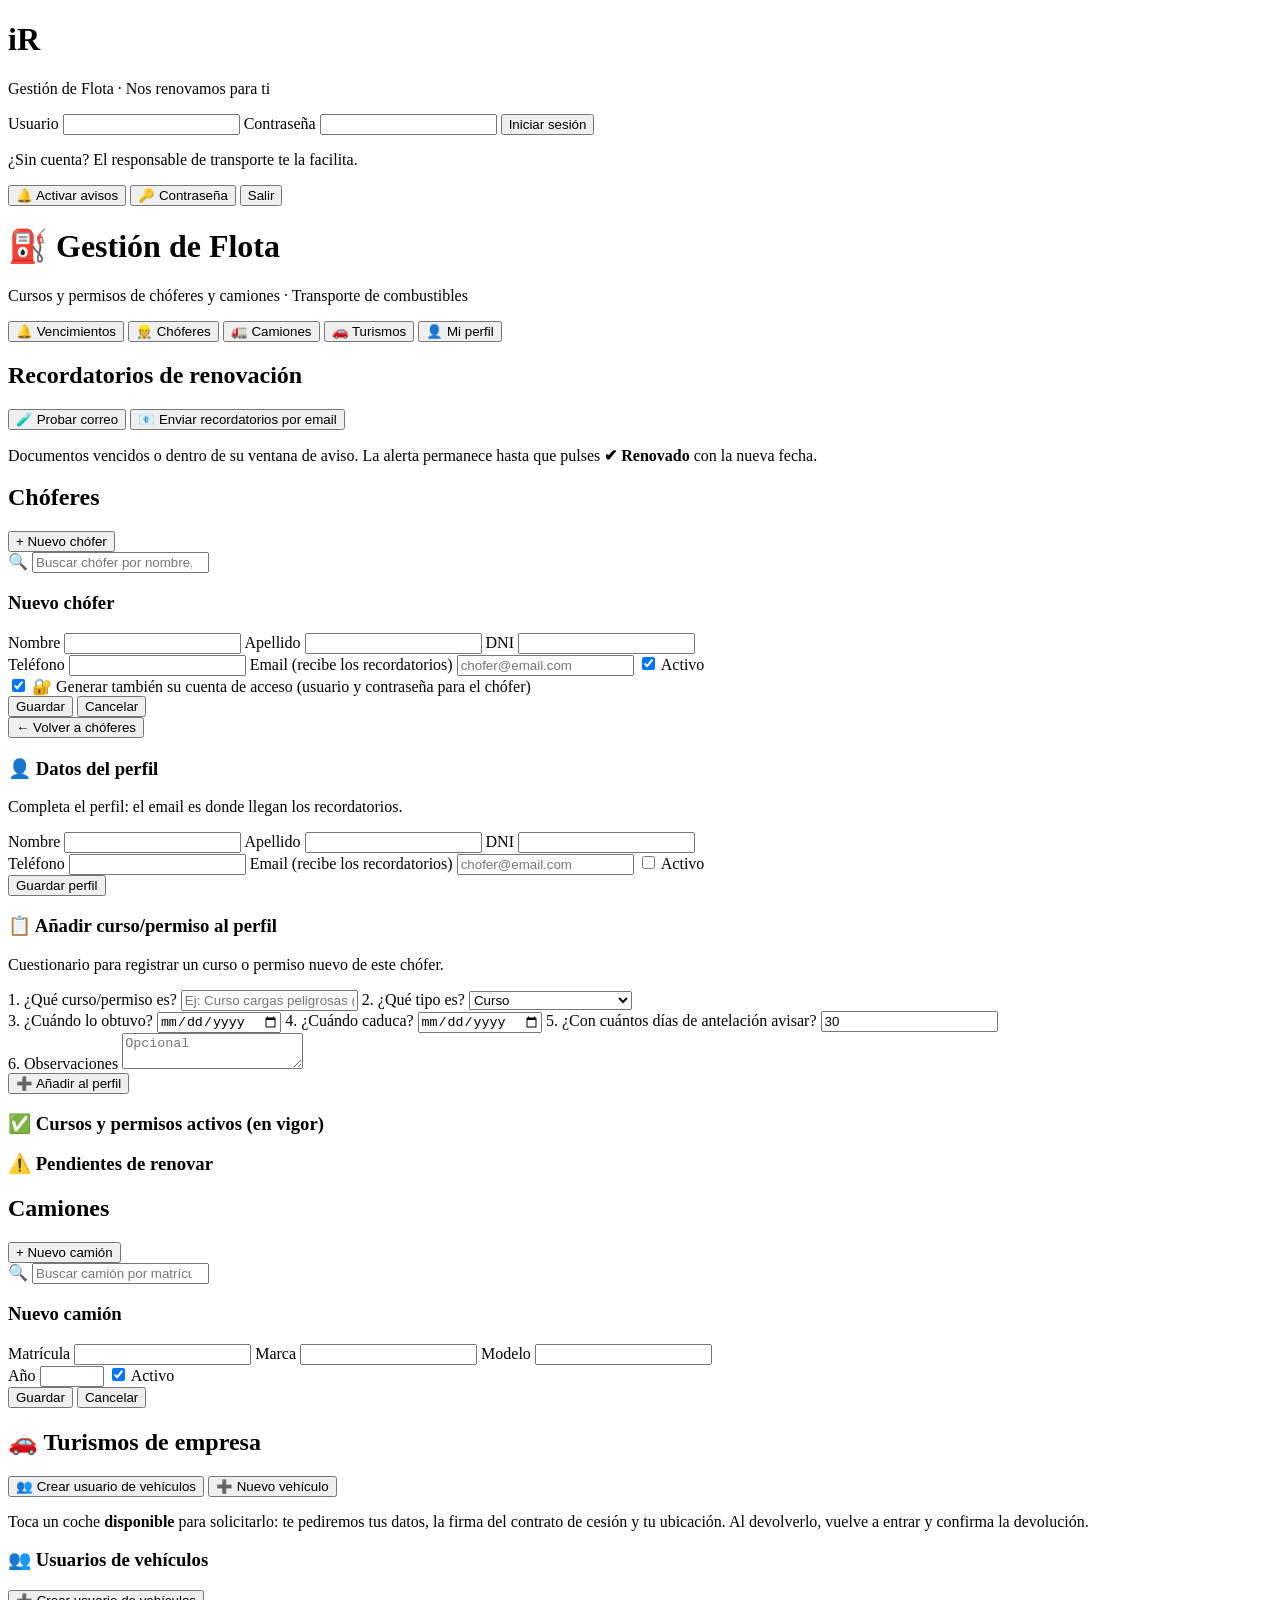
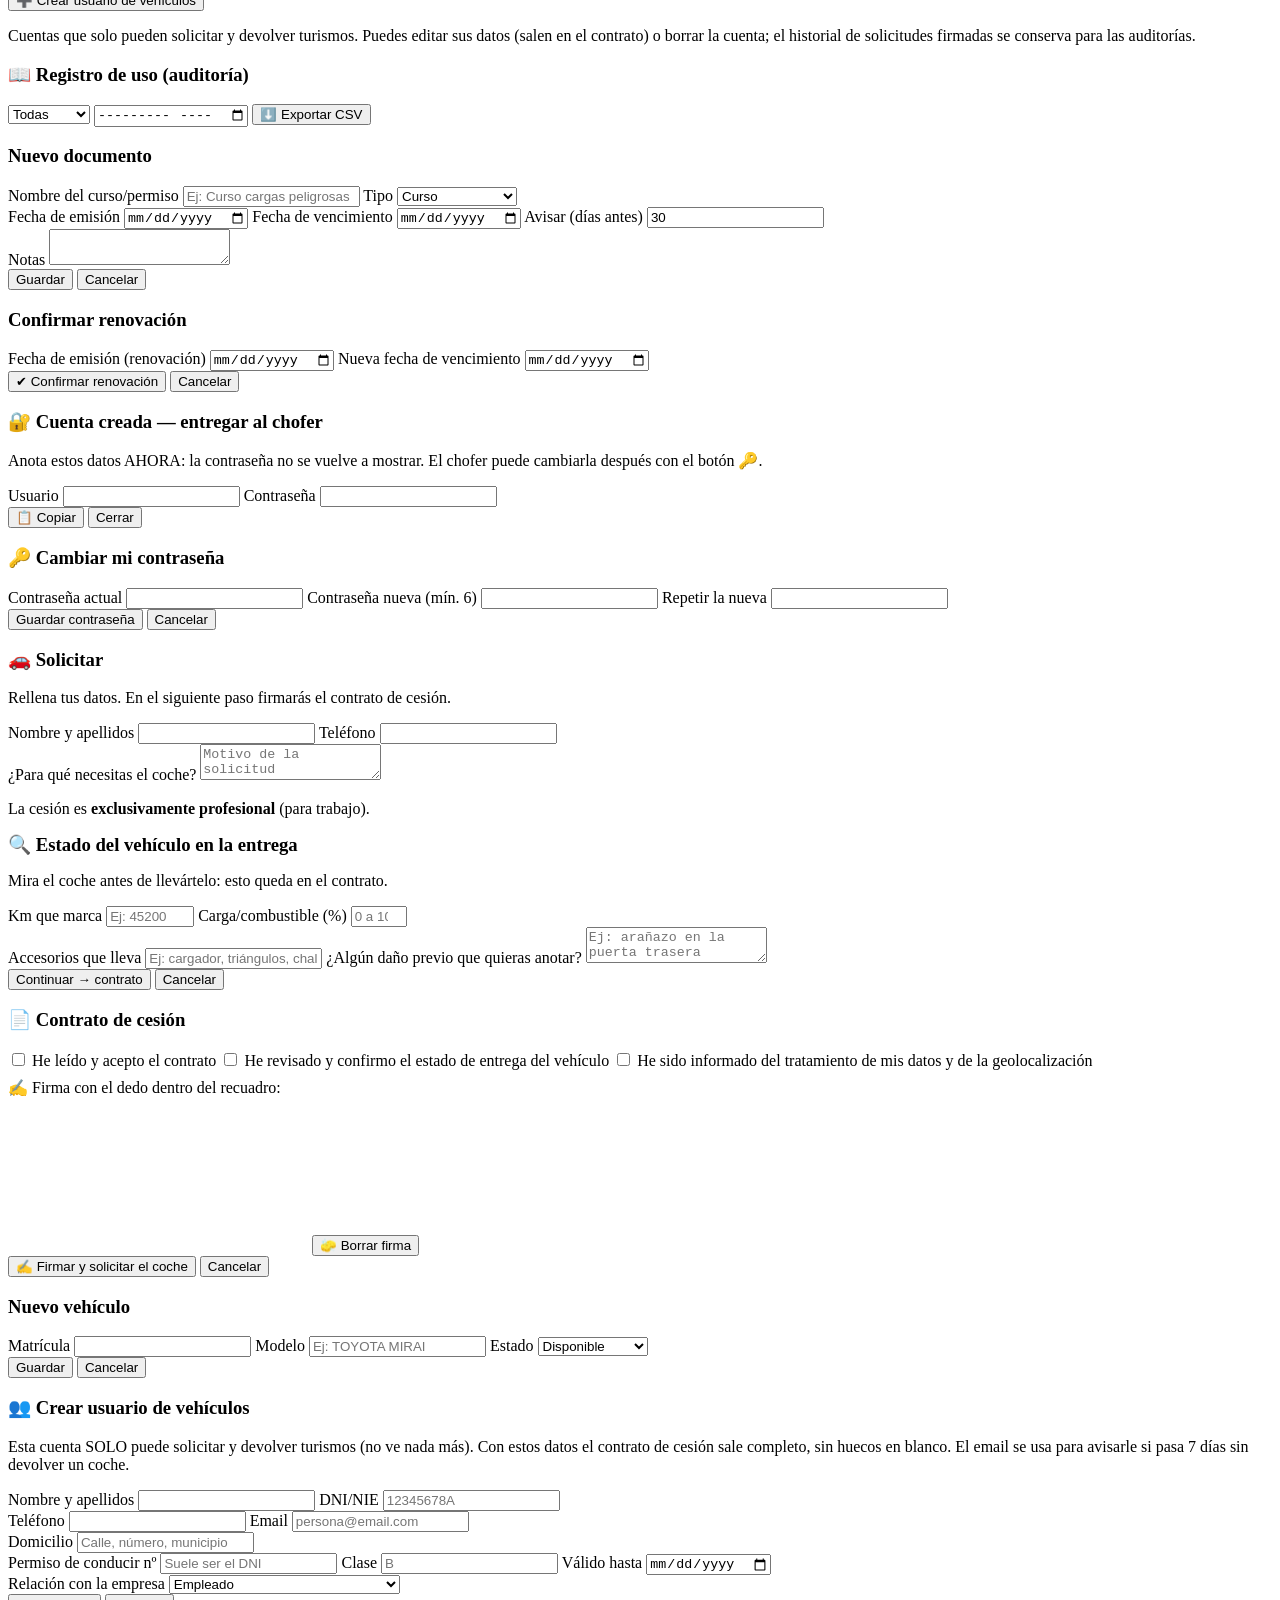
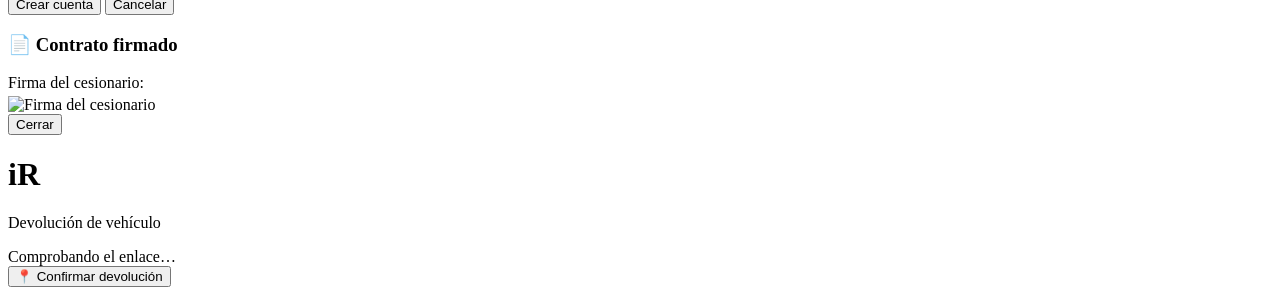
==== commit 525b1d34: "Turismos: contrato sin huecos, solo uso profesional y firma digital del cedente - Finalidad fija "Ex" ====
--- a/gestion_flota_php/static/index.html
+++ b/gestion_flota_php/static/index.html
@@ -337,12 +337,7 @@
         </div>
       </div>
       <label>¿Para qué necesitas el coche? <textarea id="sol-motivo" rows="2" required placeholder="Motivo de la solicitud"></textarea></label>
-      <label>Finalidad de la cesión
-        <select id="sol-finalidad" required>
-          <option value="Exclusivamente profesional">Exclusivamente profesional</option>
-          <option value="Profesional y uso personal autorizado">Profesional y uso personal autorizado</option>
-        </select>
-      </label>
+      <p class="ayuda">La cesión es <strong>exclusivamente profesional</strong> (para trabajo).</p>
       <h3 style="margin:0.7rem 0 0.2rem">🔍 Estado del vehículo en la entrega</h3>
       <p class="ayuda">Mira el coche antes de llevártelo: esto queda en el contrato.</p>
       <div class="fila">
@@ -465,7 +460,7 @@
   <script src="static/buscador.js?v=7"></script>
   <script src="static/app.js?v=7"></script>
   <script src="static/perfil.js?v=7"></script>
-  <script src="static/turismos.js?v=4"></script>
-  <script src="static/turismos_admin.js?v=4"></script>
+  <script src="static/turismos.js?v=5"></script>
+  <script src="static/turismos_admin.js?v=5"></script>
 </body>
 </html>
